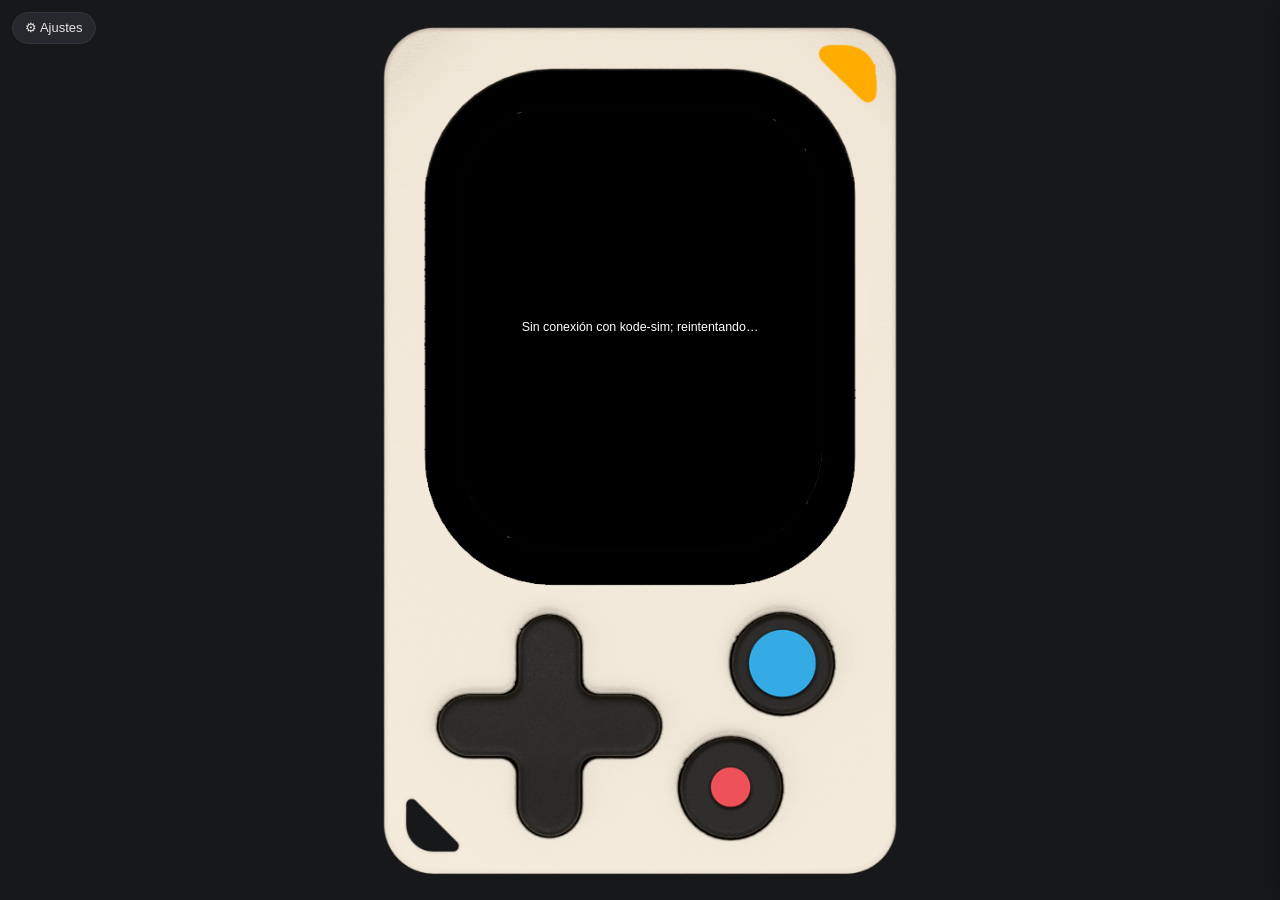
==== web/index.html @ b1363321 "chore(release): Publish v0.2.0 Co-Authored-By: Claude Opus 5.5 <noreply@anthropic.com>" ====
<!doctype html>
<html lang="es">
<head>
<meta charset="utf-8">
<meta name="viewport" content="width=device-width, initial-scale=1">
<title>Kode Dot Simulator</title>
<script>if (new URLSearchParams(location.search).has("embed")) document.documentElement.classList.add("embed");</script>
<style>
  :root {
    --bg: #17181a;
    --panel: #212226;
    --line: #33353a;
    --text: #e8e6e1;
    --muted: #9a9890;
    --accent: #2fa8e6;
    --warn: #e8a33a;
    --bad: #e2514c;
    --mono: ui-monospace, "SF Mono", Menlo, monospace;
  }
  * { box-sizing: border-box; }
  html, body { margin: 0; height: 100%; background: var(--bg); color: var(--text);
    font: 14px/1.4 -apple-system, BlinkMacSystemFont, "Segoe UI", sans-serif; }
  main { display: flex; height: 100%; gap: 16px; padding: 16px; }

  /* ---- The device: the render, with the glass and the controls on it ---- */
  #stage { flex: 1 1 auto; display: flex; align-items: center; justify-content: center;
    min-width: 0; min-height: 0; }
  #device { position: relative; width: 602px; height: 979px; transform-origin: center;
    flex: none; user-select: none; -webkit-user-select: none; }
  #device img.body { position: absolute; inset: 0; width: 100%; height: 100%; pointer-events: none; }
  #device.shake { animation: shake 70ms linear infinite; }
  @keyframes shake {
    0% { translate: 0 0; } 25% { translate: var(--amp) 0; }
    50% { translate: 0 calc(var(--amp) * -0.6); } 75% { translate: calc(var(--amp) * -1) 0; }
  }
  #glass { position: absolute; left: 96px; top: 100px; width: 410px; height: 502px;
    border-radius: 115px; overflow: hidden; background: #000; touch-action: none; cursor: crosshair; }
  #glass canvas { position: absolute; inset: 0; width: 100%; height: 100%; image-rendering: pixelated; }
  #dim { position: absolute; inset: 0; background: #000; opacity: 1; pointer-events: none; }
  #banner { position: absolute; inset: 0; display: none; flex-direction: column; gap: 12px;
    align-items: center; justify-content: center; text-align: center; padding: 48px;
    background: rgba(0,0,0,.82); color: #fff; }
  #banner.show { display: flex; }
  #banner pre { max-height: 220px; overflow: auto; text-align: left; font: 11px/1.35 var(--mono);
    color: #f1b3b0; white-space: pre-wrap; margin: 0; }
  #banner button, .side button { font: inherit; color: var(--text); background: #2c2e33;
    border: 1px solid var(--line); border-radius: 8px; padding: 6px 14px; cursor: pointer; }
  #banner button:hover, .side button:hover { border-color: var(--accent); }
  .upload { font: inherit; color: var(--text); background: #2c2e33; border: 1px solid var(--line);
    border-radius: 8px; padding: 6px 14px; cursor: pointer; }
  .upload:hover { border-color: var(--accent); }
  .btn { position: absolute; cursor: pointer; }
  .btn.round { border-radius: 50%; }
  .btn.down { background: rgba(0,0,0,.28); }
  /* The light guide in the top-right corner of the render (led_guide_px). */
  #led { position: absolute; left: 505px; top: 37px; width: 59px; height: 59px; border-radius: 50%;
    pointer-events: none; opacity: 0; transition: opacity 60ms; }

  /* ---- The side panel ---- */
  .side { flex: 0 0 380px; display: flex; flex-direction: column; gap: 12px; min-height: 0; min-width: 0; }
  .card { background: var(--panel); border: 1px solid var(--line); border-radius: 10px; padding: 12px; }
  .card h2 { font-size: 12px; font-weight: 600; text-transform: uppercase; letter-spacing: .06em;
    color: var(--muted); margin: 0 0 8px; }
  .row { display: flex; align-items: center; gap: 10px; }
  .row + .row { margin-top: 8px; }
  #state { font-weight: 600; }
  #state.running { color: #6fd08c; } #state.off { color: var(--muted); } #state.crashed { color: var(--bad); }
  #state.busy { color: var(--warn); }
  #sound { color: var(--warn); }
  input[type=range] { flex: 1; accent-color: var(--accent); }
  .console { flex: 1 1 auto; display: flex; flex-direction: column; min-height: 0; }
  #log { flex: 1 1 auto; overflow: auto; font: 11.5px/1.4 var(--mono); white-space: pre-wrap; overflow-wrap: anywhere;
    margin: 0; color: #cfcdc6; min-height: 120px; }
  #log .e { color: #f19b96; } #log .w { color: #e9c27a; }
  #cmd { margin-top: 8px; width: 100%; font: 12px var(--mono); color: var(--text); background: #18191c;
    border: 1px solid var(--line); border-radius: 6px; padding: 7px 9px; }
  #cmd:focus { outline: none; border-color: var(--accent); }
  .keys { color: var(--muted); font-size: 12px; }
  kbd { font: 11px var(--mono); background: #2c2e33; border: 1px solid var(--line); border-radius: 4px; padding: 0 4px; }


  /* ---- ?embed=1: the page inside another page (an iframe): the device takes what the frame gives
     it, the controls stay in a compact strip under it, the console short ---- */
  .embed main { flex-direction: column; height: 100%; padding: 6px; gap: 6px; }
  .embed #stage { flex: 1 1 0; }
  .embed .side { flex: 0 0 auto; gap: 6px; max-height: 45%; overflow: auto; }
  .embed .card { padding: 8px 10px; }
  .embed .card h2, .embed .keys, .embed #sound { display: none; }
  .embed .console { flex: 0 0 auto; }
  .embed #log { min-height: 0; height: 70px; }
  /* only the power row until "Más" opens the rest (card with the install, battery, USB, SD; the console) */
  .embed:not(.more) .side .card:not(:first-child), .embed:not(.more) .side .card .row:not(:first-of-type) { display: none; }
  .embed.more .side { max-height: 60%; }
  #more { display: none; }
  .embed #more { display: inline-block; }

  /* ---- The window: the Kode Dot alone; "Ajustes" slides the controls and the console over it ---- */
  #settings { position: fixed; top: 12px; left: 12px; z-index: 11; display: inline-flex; align-items: center; gap: 6px;
    font: inherit; font-size: 13px; color: var(--text); background: #2c2e33cc; border: 1px solid var(--line);
    border-radius: 999px; padding: 6px 12px; cursor: pointer; backdrop-filter: blur(6px); }
  #settings:hover { border-color: var(--accent); }
  #settings .close { display: none; }
  .panel #settings .open { display: none; }
  .panel #settings .close { display: inline; }
  html:not(.embed) .side { position: fixed; top: 0; right: 0; bottom: 0; z-index: 10; width: min(400px, 94vw);
    overflow: auto; padding: 56px 14px 14px; background: var(--bg); border-left: 1px solid var(--line);
    box-shadow: -12px 0 32px #0008; transform: translateX(105%); transition: transform 180ms ease; }
  html.panel:not(.embed) .side { transform: none; }
  .embed #settings { display: none; }

  @media (max-width: 900px) {
    main { flex-direction: column; height: auto; }
    .side { flex-basis: auto; }
    #log { max-height: 40vh; }
  }
  /* ---- Motion: what the IMU and the magnetometer measure ---- */
  #motioncard .row { gap: 8px; } #motioncard label.k { width: 74px; color: var(--muted); font-size: 12px; }
  #motioncard input[type=range] { flex: 1; } #motioncard .v { width: 56px; text-align: right; font: 12px var(--mono); }
  #motioncard .read { font: 11px/1.4 var(--mono); color: var(--muted); }

  /* ---- The computer on the USB cable (usbhost.rs) ---- */
  #usbcard .st { font-weight: 600; } #usbcard .st.mounted, #usbcard .st.keyboard { color: #6fd08c; }
  #usbcard .st.failed { color: var(--bad); } #usbcard .st.waiting, #usbcard .st.enumerating, #usbcard .st.ejected { color: var(--warn); }
  #usbcard .muted { color: var(--muted); font-size: 12px; }
  #usbcard ul { list-style: none; margin: 0; padding: 0; max-height: 120px; overflow: auto; font: 12px var(--mono); }
  #usbcard li { display: flex; gap: 8px; padding: 2px 0; cursor: pointer; } #usbcard li:hover { color: var(--accent); }
  #usbcard li .sz { margin-left: auto; color: var(--muted); }
  #usbtyped { font: 12px var(--mono); background: #18191c; border: 1px solid var(--line); border-radius: 6px; padding: 6px 8px;
    min-height: 34px; max-height: 90px; overflow: auto; white-space: pre-wrap; overflow-wrap: anywhere; margin: 0; width: 100%; box-sizing: border-box; }
  #usblog { font: 11px/1.35 var(--mono); max-height: 110px; overflow: auto; white-space: pre-wrap; margin: 0; color: #cfcdc6; }
  #usbcard select { font: inherit; color: var(--text); background: #2c2e33; border: 1px solid var(--line); border-radius: 6px; }
</style>
</head>
<body>
<main>
  <button id="settings" title="Batería, USB, tarjeta SD, movimiento, instalar una app y la consola"><span class="open">⚙ Ajustes</span><span class="close">✕ Cerrar</span></button>
  <div id="stage">
    <div id="device">
      <img class="body" src="kode-dot.png" alt="Kode Dot">
      <div id="glass">
        <canvas id="screen" width="410" height="502"></canvas>
        <div id="dim"></div>
        <div id="banner"></div>
      </div>
      <div id="led"></div>
      <!-- From kode-dot.json: the D-pad centred at (198.8, 801.4), arms 74 wide;
           TOP and BOT 119 across. -->
      <div class="btn" data-btn="up"    style="left:162px;top:674px;width:74px;height:90px"></div>
      <div class="btn" data-btn="down"  style="left:162px;top:838px;width:74px;height:90px"></div>
      <div class="btn" data-btn="left"  style="left:72px;top:764px;width:90px;height:74px"></div>
      <div class="btn" data-btn="right" style="left:236px;top:764px;width:90px;height:74px"></div>
      <div class="btn round" data-btn="top" style="left:402px;top:672px;width:119px;height:119px"></div>
      <div class="btn round" data-btn="bot" style="left:344px;top:812px;width:119px;height:119px"></div>
    </div>
  </div>

  <div class="side">
    <div class="card">
      <h2>Kode Dot</h2>
      <div class="row"><span id="state" class="off">conectando…</span>
        <span style="flex:1"></span><button id="more" title="Batería, USB, tarjeta SD, instalar una app y la consola">Más</button><button id="reset" title="Reinicia el chip, como el circuito de reset de la placa (abajo + izquierda 1 s)">Reset</button><button id="power">Encender</button></div>
      <div class="row"><span id="sound">Haz clic en el dispositivo para activar el sonido</span></div>
      <div class="row"><label title="Lo que oye el micrófono del Mac llega al del Kode Dot. Apagado, el Kode Dot oye solo su altavoz y su ruido de fondo"><input id="micin" type="checkbox"> Micrófono del Mac</label></div>
      <div class="row"><label class="upload" title="Una app compilada para el simulador: kode-sim build tu-app imprime su .bin">Instalar app (.bin)<input id="app" type="file" accept=".bin" hidden></label></div>
    </div>
    <div class="card">
      <h2>Batería</h2>
      <div class="row"><input id="pct" type="range" min="0" max="100" value="80"><span id="pctv">80 %</span></div>
      <div class="row"><label><input id="usb" type="checkbox" checked> USB conectado</label></div>
      <div class="row"><label><input id="sdin" type="checkbox"> SD insertada</label></div>
      <div class="row keys">KodeOS lo sigue como a una batería real: calcula el % por la tensión y lo mueve como mucho 2 puntos cada 2 s.</div>
    </div>
    <div class="card" id="motioncard">
      <h2>Movimiento (IMU y brújula)</h2>
      <div class="row"><label class="k" for="mpitch">Cabeceo</label><input id="mpitch" type="range" min="-90" max="90" value="0"><span class="v" id="mpitchv">0°</span></div>
      <div class="row"><label class="k" for="mroll">Alabeo</label><input id="mroll" type="range" min="-180" max="180" value="0"><span class="v" id="mrollv">0°</span></div>
      <div class="row"><label class="k" for="mhead">Rumbo</label><input id="mhead" type="range" min="0" max="359" value="0"><span class="v" id="mheadv">0° N</span></div>
      <div class="row"><label class="k" for="mmag">Imán</label><input id="mmag" type="range" min="10" max="160" value="160" title="Distancia del imán a la parte trasera, en mm; al final, sin imán"><span class="v" id="mmagv">sin imán</span></div>
      <div class="row"><button id="mshake" title="Una sacudida de 1,2 s">Sacudir</button><button id="mflat" title="Plano, mirando al norte, sin imán">Plano</button><span style="flex:1"></span></div>
      <div class="row read" id="mread"></div>
    </div>
    <div class="card" id="usbcard">
      <h2>Ordenador (USB)</h2>
      <div class="row"><span id="usbst" class="st">sin cable</span><span style="flex:1"></span>
        <button id="usbplug" title="Conecta o desconecta el cable USB entre el Kode Dot y este ordenador simulado">Conectar cable</button>
        <button id="usbeject" hidden title="Expulsar el disco, como el sistema operativo antes de sacar el cable">Expulsar</button></div>
      <div class="row muted" id="usbdev" hidden></div>
      <div id="usbdisk" hidden>
        <div class="row muted" id="usbvol"></div>
        <div class="row"><ul id="usbfiles" style="flex:1"></ul></div>
        <div class="row"><label class="upload" title="Copia un archivo (hasta 700 KB) a la raíz del disco">Copiar un archivo<input id="usbput" type="file" hidden></label>
          <button id="usbrand" title="Copia 1 MB de bytes aleatorios para medir la velocidad">Copiar 1 MB</button></div>
        <div class="row muted" id="usblast"></div>
      </div>
      <div id="usbkbd" hidden>
        <div class="row"><span class="muted">El teclado escribe:</span><span style="flex:1"></span>
          <select id="usblayout" title="Distribución del teclado del ordenador"><option value="es">ES</option><option value="us">US</option></select>
          <button id="usbclear">Borrar</button></div>
        <div class="row"><pre id="usbtyped"></pre></div>
      </div>
      <details class="row" style="margin-top:8px"><summary class="muted">Lo que hace el ordenador</summary><pre id="usblog"></pre></details>
    </div>
    <div class="card console">
      <h2>Consola</h2>
      <pre id="log"></pre>
      <input id="cmd" placeholder="help" autocomplete="off" spellcheck="false">
    </div>
    <div class="keys">Teclas: <kbd>T</kbd> arriba · <kbd>B</kbd> abajo · <kbd>←↑→↓</kbd> cruceta · clic en el cristal = dedo · <kbd>B</kbd>+<kbd>←</kbd> 1 s = reset · en una app, <kbd>B</kbd> mantenido vuelve a KodeOS</div>
  </div>
</main>
<script src="sim.js"></script>
</body>
</html>
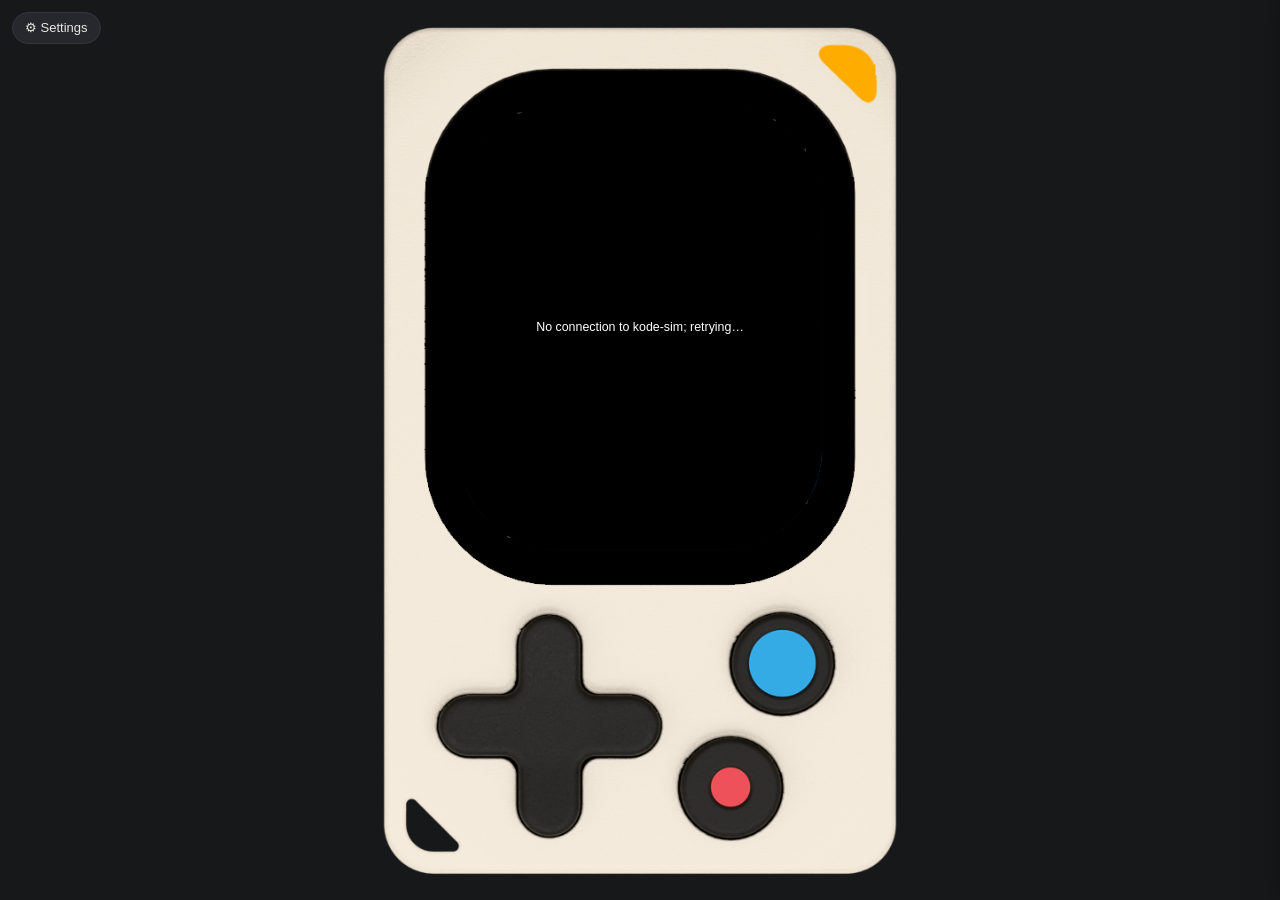
==== commit c5888f8b: "feat(web): The page speaks English and Spanish The page was Spanish only. Every string it shows now " ====
--- a/web/index.html
+++ b/web/index.html
@@ -67,6 +67,9 @@
   #state.running { color: #6fd08c; } #state.off { color: var(--muted); } #state.crashed { color: var(--bad); }
   #state.busy { color: var(--warn); }
   #sound { color: var(--warn); }
+  .lang { display: flex; gap: 4px; justify-content: flex-end; }
+  .lang button { padding: 2px 10px; font-size: 12px; }
+  .lang button[aria-pressed=true] { border-color: var(--accent); color: var(--accent); }
   input[type=range] { flex: 1; accent-color: var(--accent); }
   .console { flex: 1 1 auto; display: flex; flex-direction: column; min-height: 0; }
   #log { flex: 1 1 auto; overflow: auto; font: 11.5px/1.4 var(--mono); white-space: pre-wrap; overflow-wrap: anywhere;
@@ -106,7 +109,7 @@
     overflow: auto; padding: 56px 14px 14px; background: var(--bg); border-left: 1px solid var(--line);
     box-shadow: -12px 0 32px #0008; transform: translateX(105%); transition: transform 180ms ease; }
   html.panel:not(.embed) .side { transform: none; }
-  .embed #settings { display: none; }
+  .embed #settings, .embed .lang { display: none; }
 
   @media (max-width: 900px) {
     main { flex-direction: column; height: auto; }
@@ -133,7 +136,7 @@
 </head>
 <body>
 <main>
-  <button id="settings" title="Batería, USB, tarjeta SD, movimiento, instalar una app y la consola"><span class="open">⚙ Ajustes</span><span class="close">✕ Cerrar</span></button>
+  <button id="settings" data-i18n-title="settings.title"><span class="open" data-i18n="settings.open">⚙ Ajustes</span><span class="close" data-i18n="settings.close">✕ Cerrar</span></button>
   <div id="stage">
     <div id="device">
       <img class="body" src="kode-dot.png" alt="Kode Dot">
@@ -158,56 +161,60 @@
     <div class="card">
       <h2>Kode Dot</h2>
       <div class="row"><span id="state" class="off">conectando…</span>
-        <span style="flex:1"></span><button id="more" title="Batería, USB, tarjeta SD, instalar una app y la consola">Más</button><button id="reset" title="Reinicia el chip, como el circuito de reset de la placa (abajo + izquierda 1 s)">Reset</button><button id="power">Encender</button></div>
+        <span style="flex:1"></span><button id="more" data-i18n-title="more.title">Más</button><button id="reset" data-i18n-title="reset.title">Reset</button><button id="power">Encender</button></div>
       <div class="row"><span id="sound">Haz clic en el dispositivo para activar el sonido</span></div>
-      <div class="row"><label title="Lo que oye el micrófono del Mac llega al del Kode Dot. Apagado, el Kode Dot oye solo su altavoz y su ruido de fondo"><input id="micin" type="checkbox"> Micrófono del Mac</label></div>
-      <div class="row"><label class="upload" title="Una app compilada para el simulador: kode-sim build tu-app imprime su .bin">Instalar app (.bin)<input id="app" type="file" accept=".bin" hidden></label></div>
+      <div class="row"><label data-i18n-title="mic.title"><input id="micin" type="checkbox"> <span data-i18n="mic.label">Micrófono del Mac</span></label></div>
+      <div class="row"><label class="upload" data-i18n-title="app.title"><span data-i18n="app.label">Instalar app (.bin)</span><input id="app" type="file" accept=".bin" hidden></label></div>
     </div>
     <div class="card">
-      <h2>Batería</h2>
+      <h2 data-i18n="battery.h">Batería</h2>
       <div class="row"><input id="pct" type="range" min="0" max="100" value="80"><span id="pctv">80 %</span></div>
-      <div class="row"><label><input id="usb" type="checkbox" checked> USB conectado</label></div>
-      <div class="row"><label><input id="sdin" type="checkbox"> SD insertada</label></div>
-      <div class="row keys">KodeOS lo sigue como a una batería real: calcula el % por la tensión y lo mueve como mucho 2 puntos cada 2 s.</div>
+      <div class="row"><label><input id="usb" type="checkbox" checked> <span data-i18n="battery.usb">USB conectado</span></label></div>
+      <div class="row"><label><input id="sdin" type="checkbox"> <span data-i18n="battery.sd">SD insertada</span></label></div>
+      <div class="row keys" data-i18n="battery.note">KodeOS lo sigue como a una batería real: calcula el % por la tensión y lo mueve como mucho 2 puntos cada 2 s.</div>
     </div>
     <div class="card" id="motioncard">
-      <h2>Movimiento (IMU y brújula)</h2>
-      <div class="row"><label class="k" for="mpitch">Cabeceo</label><input id="mpitch" type="range" min="-90" max="90" value="0"><span class="v" id="mpitchv">0°</span></div>
-      <div class="row"><label class="k" for="mroll">Alabeo</label><input id="mroll" type="range" min="-180" max="180" value="0"><span class="v" id="mrollv">0°</span></div>
-      <div class="row"><label class="k" for="mhead">Rumbo</label><input id="mhead" type="range" min="0" max="359" value="0"><span class="v" id="mheadv">0° N</span></div>
-      <div class="row"><label class="k" for="mmag">Imán</label><input id="mmag" type="range" min="10" max="160" value="160" title="Distancia del imán a la parte trasera, en mm; al final, sin imán"><span class="v" id="mmagv">sin imán</span></div>
-      <div class="row"><button id="mshake" title="Una sacudida de 1,2 s">Sacudir</button><button id="mflat" title="Plano, mirando al norte, sin imán">Plano</button><span style="flex:1"></span></div>
+      <h2 data-i18n="motion.h">Movimiento (IMU y brújula)</h2>
+      <div class="row"><label class="k" for="mpitch" data-i18n="motion.pitch">Cabeceo</label><input id="mpitch" type="range" min="-90" max="90" value="0"><span class="v" id="mpitchv">0°</span></div>
+      <div class="row"><label class="k" for="mroll" data-i18n="motion.roll">Alabeo</label><input id="mroll" type="range" min="-180" max="180" value="0"><span class="v" id="mrollv">0°</span></div>
+      <div class="row"><label class="k" for="mhead" data-i18n="motion.heading">Rumbo</label><input id="mhead" type="range" min="0" max="359" value="0"><span class="v" id="mheadv">0° N</span></div>
+      <div class="row"><label class="k" for="mmag" data-i18n="motion.magnet">Imán</label><input id="mmag" type="range" min="10" max="160" value="160" data-i18n-title="motion.magnet.title"><span class="v" id="mmagv">sin imán</span></div>
+      <div class="row"><button id="mshake" data-i18n="motion.shake" data-i18n-title="motion.shake.title">Sacudir</button><button id="mflat" data-i18n="motion.flat" data-i18n-title="motion.flat.title">Plano</button><span style="flex:1"></span></div>
       <div class="row read" id="mread"></div>
     </div>
     <div class="card" id="usbcard">
-      <h2>Ordenador (USB)</h2>
+      <h2 data-i18n="usb.h">Ordenador (USB)</h2>
       <div class="row"><span id="usbst" class="st">sin cable</span><span style="flex:1"></span>
-        <button id="usbplug" title="Conecta o desconecta el cable USB entre el Kode Dot y este ordenador simulado">Conectar cable</button>
-        <button id="usbeject" hidden title="Expulsar el disco, como el sistema operativo antes de sacar el cable">Expulsar</button></div>
+        <button id="usbplug" data-i18n-title="usb.plug.title">Conectar cable</button>
+        <button id="usbeject" hidden data-i18n="usb.eject" data-i18n-title="usb.eject.title">Expulsar</button></div>
       <div class="row muted" id="usbdev" hidden></div>
       <div id="usbdisk" hidden>
         <div class="row muted" id="usbvol"></div>
         <div class="row"><ul id="usbfiles" style="flex:1"></ul></div>
-        <div class="row"><label class="upload" title="Copia un archivo (hasta 700 KB) a la raíz del disco">Copiar un archivo<input id="usbput" type="file" hidden></label>
-          <button id="usbrand" title="Copia 1 MB de bytes aleatorios para medir la velocidad">Copiar 1 MB</button></div>
+        <div class="row"><label class="upload" data-i18n-title="usb.put.title"><span data-i18n="usb.put">Copiar un archivo</span><input id="usbput" type="file" hidden></label>
+          <button id="usbrand" data-i18n="usb.rand" data-i18n-title="usb.rand.title">Copiar 1 MB</button></div>
         <div class="row muted" id="usblast"></div>
       </div>
       <div id="usbkbd" hidden>
-        <div class="row"><span class="muted">El teclado escribe:</span><span style="flex:1"></span>
-          <select id="usblayout" title="Distribución del teclado del ordenador"><option value="es">ES</option><option value="us">US</option></select>
-          <button id="usbclear">Borrar</button></div>
+        <div class="row"><span class="muted" data-i18n="usb.types">El teclado escribe:</span><span style="flex:1"></span>
+          <select id="usblayout" data-i18n-title="usb.layout.title"><option value="es">ES</option><option value="us">US</option></select>
+          <button id="usbclear" data-i18n="usb.clear">Borrar</button></div>
         <div class="row"><pre id="usbtyped"></pre></div>
       </div>
-      <details class="row" style="margin-top:8px"><summary class="muted">Lo que hace el ordenador</summary><pre id="usblog"></pre></details>
+      <details class="row" style="margin-top:8px"><summary class="muted" data-i18n="usb.log">Lo que hace el ordenador</summary><pre id="usblog"></pre></details>
     </div>
     <div class="card console">
-      <h2>Consola</h2>
+      <h2 data-i18n="console.h">Consola</h2>
       <pre id="log"></pre>
       <input id="cmd" placeholder="help" autocomplete="off" spellcheck="false">
     </div>
-    <div class="keys">Teclas: <kbd>T</kbd> arriba · <kbd>B</kbd> abajo · <kbd>←↑→↓</kbd> cruceta · clic en el cristal = dedo · <kbd>B</kbd>+<kbd>←</kbd> 1 s = reset · en una app, <kbd>B</kbd> mantenido vuelve a KodeOS</div>
+    <div class="keys" data-i18n-html="keys">Teclas: <kbd>T</kbd> arriba · <kbd>B</kbd> abajo · <kbd>←↑→↓</kbd> cruceta · clic en el cristal = dedo · <kbd>B</kbd>+<kbd>←</kbd> 1 s = reset · en una app, <kbd>B</kbd> mantenido vuelve a KodeOS</div>
+    <div class="lang" role="group" aria-label="Language / Idioma">
+      <button id="lang-es" data-lang="es">ES</button><button id="lang-en" data-lang="en">EN</button>
+    </div>
   </div>
 </main>
+<script src="i18n.js"></script>
 <script src="sim.js"></script>
 </body>
 </html>
